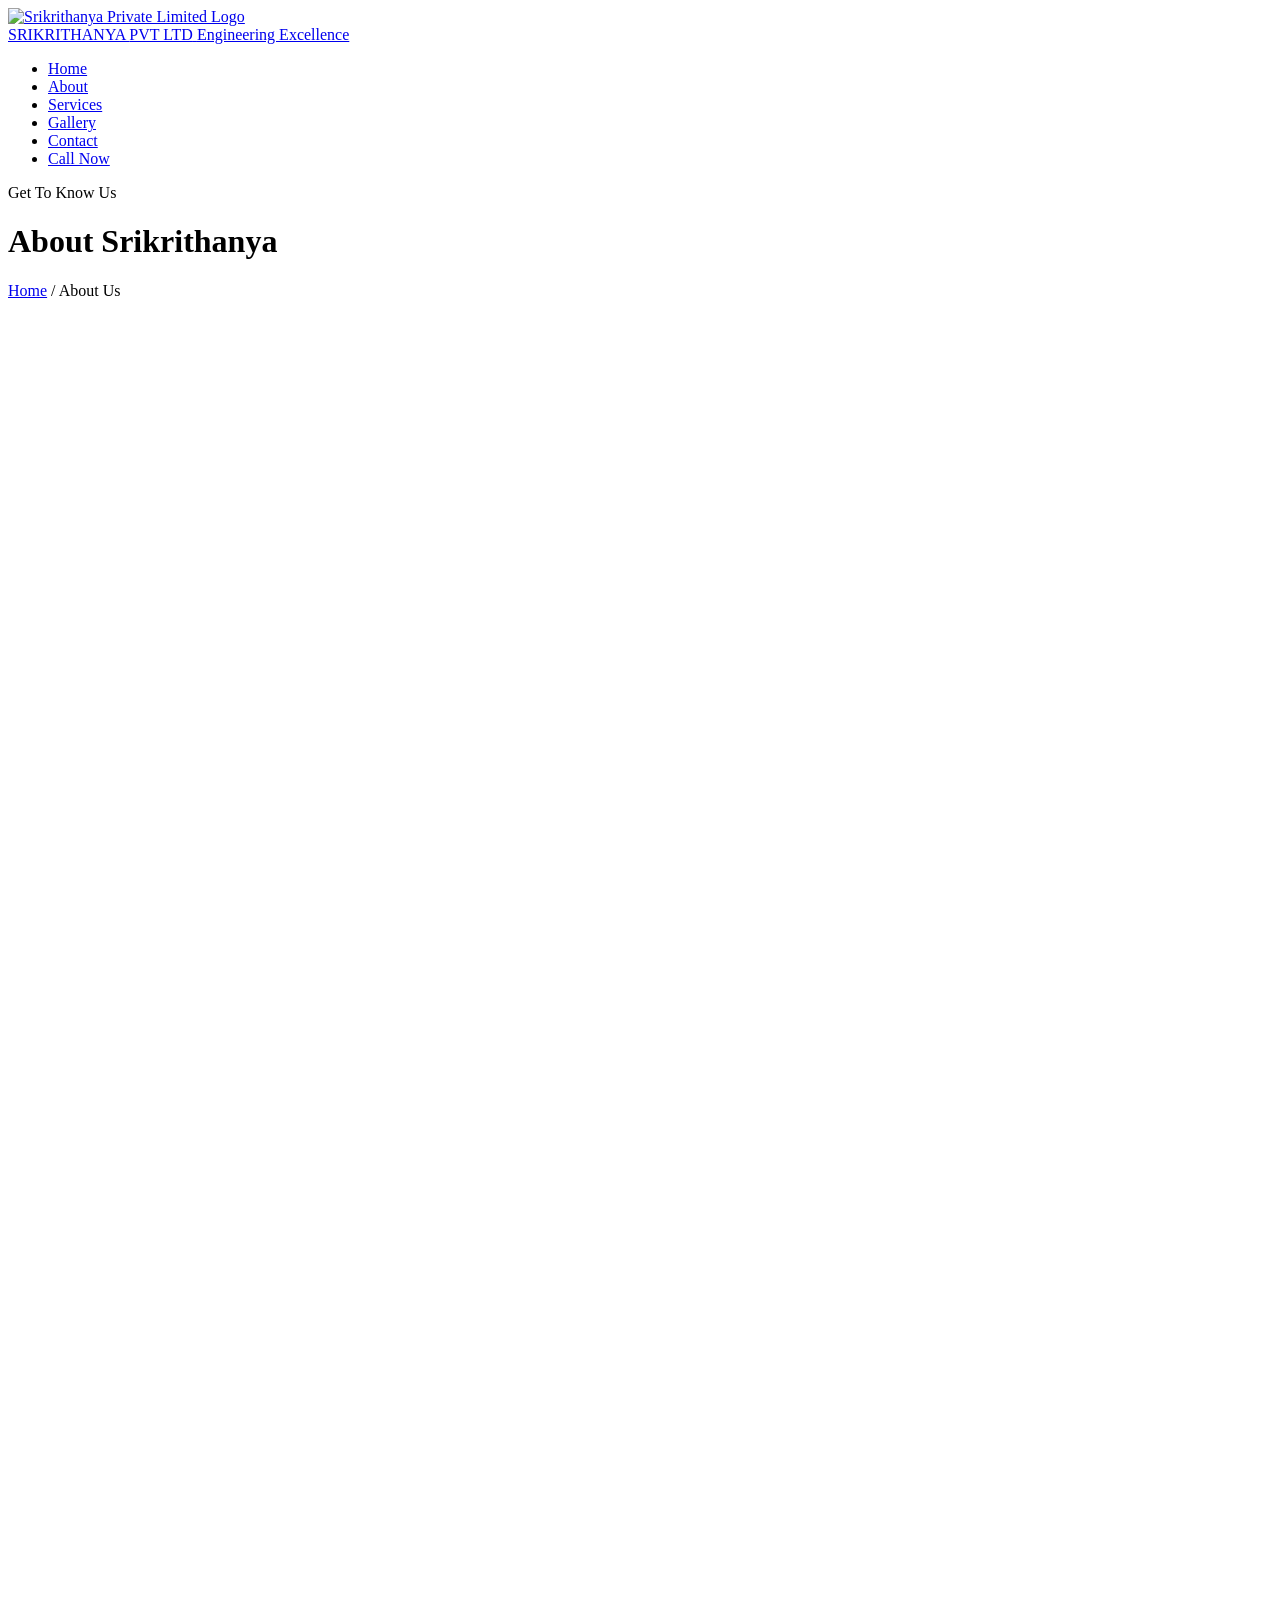
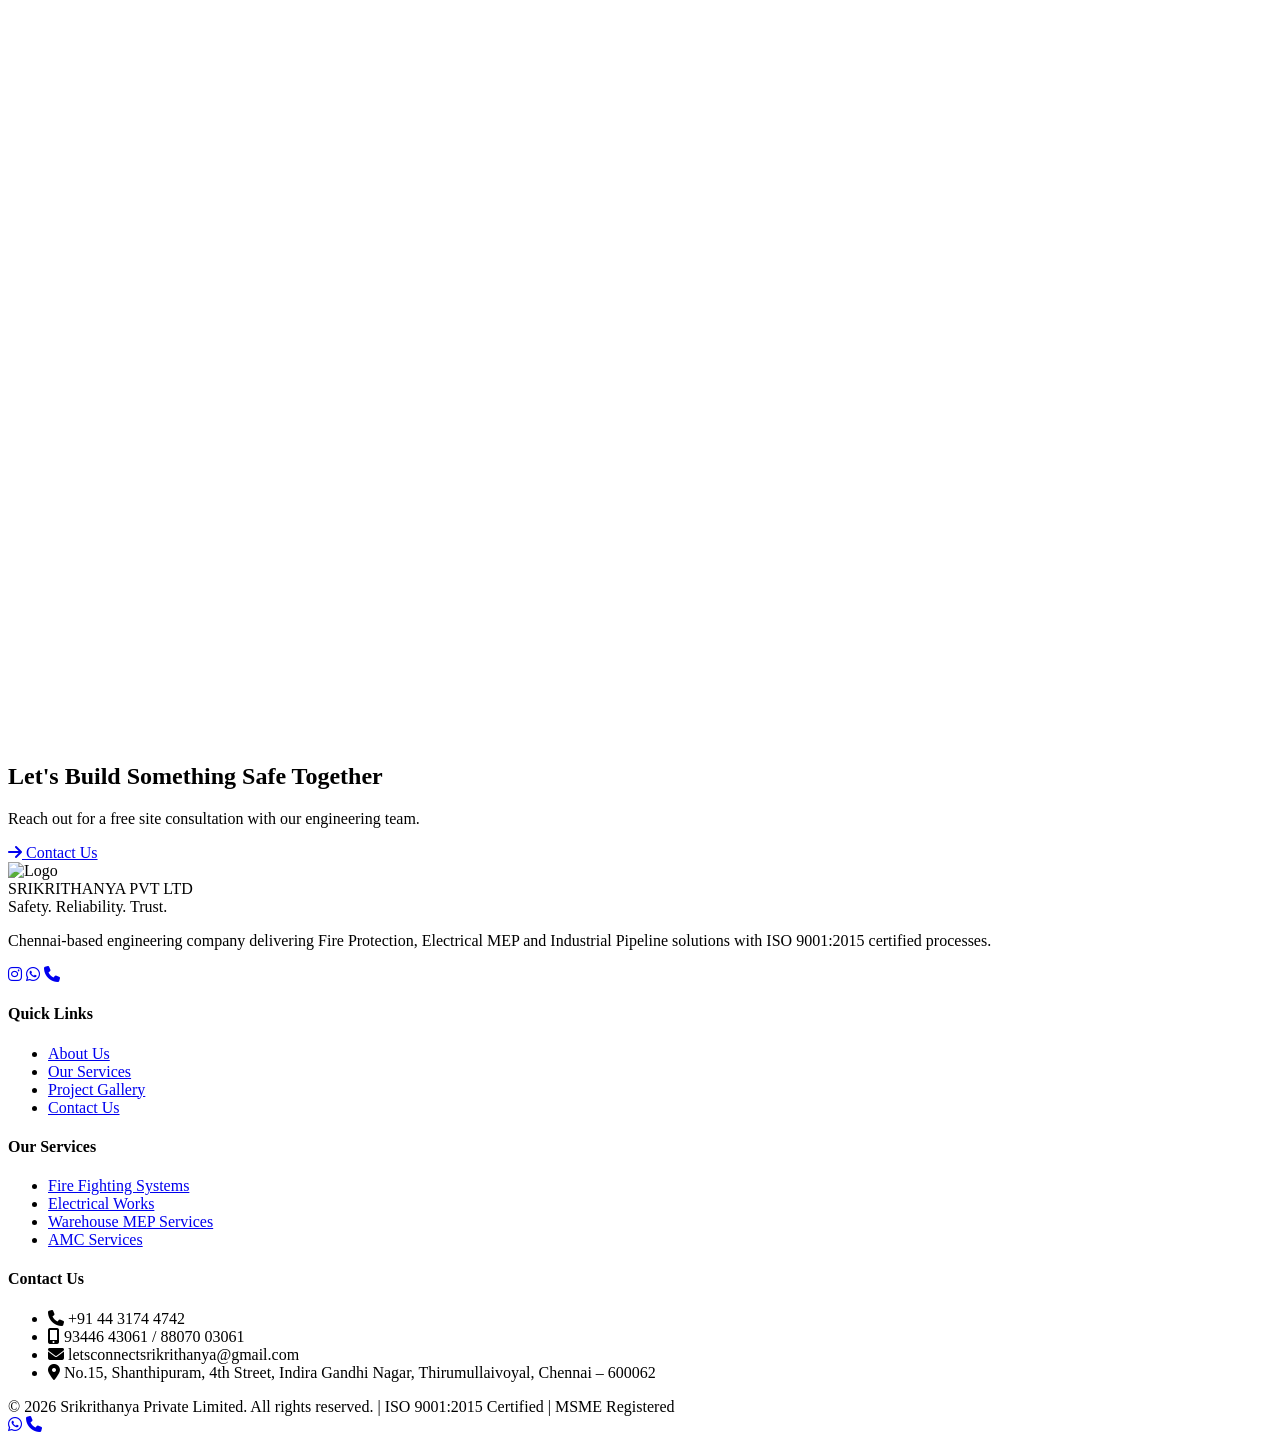
==== about.html @ fe231bef "Add files via upload" ====
<!DOCTYPE html>
<html lang="en">
<head>
<meta charset="UTF-8">
<meta name="viewport" content="width=device-width, initial-scale=1.0">
<meta name="description" content="About Srikrithanya Private Limited — mission, vision, values and the team behind Chennai's trusted fire protection, electrical MEP and industrial engineering company.">
<title>About Us | Srikrithanya Private Limited</title>
<link rel="icon" href="assets/img/logo.png">
<link rel="stylesheet" href="https://cdnjs.cloudflare.com/ajax/libs/font-awesome/6.5.0/css/all.min.css">
<link href="https://unpkg.com/aos@2.3.1/dist/aos.css" rel="stylesheet">
<link rel="stylesheet" href="assets/style.css">
</head>
<body>

<nav class="navbar">
  <div class="nav-container">
    <a href="index.html" class="logo-block">
      <div class="logo-chip"><img src="assets/img/logo.png" alt="Srikrithanya Private Limited Logo"></div>
      <div class="logo-text-wrap">
        <span class="logo-text">SRIKRITHANYA <span>PVT LTD</span></span>
        <span class="logo-tag">Engineering Excellence</span>
      </div>
    </a>
    <ul class="nav-links" id="navLinks">
      <li><a href="index.html" data-page="index.html">Home</a></li>
      <li><a href="about.html" data-page="about.html" class="active">About</a></li>
      <li><a href="services.html" data-page="services.html">Services</a></li>
      <li><a href="gallery.html" data-page="gallery.html">Gallery</a></li>
      <li><a href="contact.html" data-page="contact.html">Contact</a></li>
      <li><a href="tel:+919344643061" class="nav-cta">Call Now</a></li>
    </ul>
    <div class="hamburger" id="hamburger"><span></span><span></span><span></span></div>
  </div>
</nav>

<header class="page-header">
  <div class="page-header-bg" style="background-image:url('assets/img/pump-room-wide.jpg');"></div>
  <div class="container">
    <div class="eyebrow">Get To Know Us</div>
    <h1>About Srikrithanya</h1>
    <div class="breadcrumb"><a href="index.html">Home</a> / About Us</div>
  </div>
</header>

<!-- ABOUT INTRO -->
<section class="section">
  <div class="container">
    <div class="grid-2" style="align-items:center; gap:60px;">
      <div data-aos="fade-right">
        <div class="eyebrow">About Us</div>
        <h2 class="section-title">Engineering Trust <span>Since Day One</span></h2>
        <p style="color:#6b5c56; margin-bottom:18px;">Srikrithanya Private Limited is a Chennai based engineering company providing comprehensive solutions in Fire Fighting Systems, Electrical Works, Warehouse MEP Services and Industrial Pipeline Works.</p>
        <p style="color:#6b5c56;">We are committed to delivering safe, reliable, efficient and cost-effective engineering solutions with the highest standards of quality and professionalism — for industrial, commercial and warehouse projects across Tamil Nadu.</p>
      </div>
      <div data-aos="fade-left">
        <img src="assets/img/hero-pump-room.jpg" alt="Fire pump room installation" style="border-radius:10px; box-shadow:var(--shadow); height:440px; width:100%; object-fit:cover;">
      </div>
    </div>
  </div>
</section>

<!-- DIRECTORS -->
<section class="section on-cream-deep" id="directors">
  <div class="container">
    <div class="eyebrow" data-aos="fade-up">Leadership</div>
    <h2 class="section-title" data-aos="fade-up">Meet Our <span>Directors</span></h2>
    <p class="section-sub" data-aos="fade-up">The people behind Srikrithanya's engineering excellence.</p>
    <div class="grid-2" style="max-width:640px;">
      <div class="team-card" data-aos="fade-up">
        <div class="team-photo">
          <img src="assets/img/director-sethurajan-mahendran-sq.jpg" alt="Sethurajan Mahendran, Director">
        </div>
        <div class="team-info">
          <h3>Sethurajan Mahendran</h3>
          <div class="team-role">Director</div>
        </div>
      </div>
      <div class="team-card" data-aos="fade-up" data-aos-delay="120">
        <div class="team-photo">
          <img src="assets/img/director-jaya-mahendiran-sq.jpg" alt="Jaya Mahendiran, Director">
        </div>
        <div class="team-info">
          <h3>Jaya Mahendiran</h3>
          <div class="team-role">Director</div>
        </div>
      </div>
    </div>
  </div>
</section>

<!-- MISSION / VISION -->
<section class="section">
  <div class="container">
    <div class="grid-2">
      <div class="svc-card" data-aos="fade-up">
        <div class="svc-icon"><i class="fas fa-bullseye"></i></div>
        <h3>Our Mission</h3>
        <p>Deliver innovative engineering solutions that ensure safety, efficiency and long term value for every client we serve.</p>
      </div>
      <div class="svc-card" data-aos="fade-up" data-aos-delay="120">
        <div class="svc-icon"><i class="fas fa-eye"></i></div>
        <h3>Our Vision</h3>
        <p>To be a trusted and preferred engineering solution provider recognized for quality, safety and excellence.</p>
      </div>
    </div>
  </div>
</section>

<!-- VALUES -->
<section class="section on-cream-deep">
  <div class="container">
    <div class="eyebrow" data-aos="fade-up">What Drives Us</div>
    <h2 class="section-title" data-aos="fade-up">Our Core <span>Values</span></h2>
    <p class="section-sub" data-aos="fade-up">The principles behind every project we deliver.</p>
    <div class="grid-4">
      <div class="value-pill" data-aos="zoom-in" data-aos-delay="0"><div class="vi"><i class="fas fa-shield-alt"></i></div><span>Safety</span></div>
      <div class="value-pill" data-aos="zoom-in" data-aos-delay="80"><div class="vi"><i class="fas fa-handshake"></i></div><span>Integrity</span></div>
      <div class="value-pill" data-aos="zoom-in" data-aos-delay="160"><div class="vi"><i class="fas fa-medal"></i></div><span>Quality</span></div>
      <div class="value-pill" data-aos="zoom-in" data-aos-delay="240"><div class="vi"><i class="fas fa-lightbulb"></i></div><span>Innovation</span></div>
    </div>
    <div style="max-width:280px; margin:24px auto 0;">
      <div class="value-pill" data-aos="zoom-in" data-aos-delay="320"><div class="vi"><i class="fas fa-users"></i></div><span>Customer Focus</span></div>
    </div>
  </div>
</section>

<!-- WHY CHOOSE US FULL LIST -->
<section class="section on-dark">
  <div class="container">
    <div class="eyebrow" style="color:var(--gold);" data-aos="fade-up">Why Choose Srikrithanya</div>
    <h2 class="section-title" style="color:#fff;" data-aos="fade-up">Eight Reasons Clients <span style="color:var(--gold);">Trust Us</span></h2>
    <div class="grid-2" style="margin-top:30px;">
      <div>
        <div class="feat-row" data-aos="fade-up"><div class="feat-icon"><i class="fas fa-user-cog"></i></div><div><h4 style="color:#fff;">Experienced &amp; Skilled Engineering Team</h4><p style="color:rgba(255,255,255,0.55);">Field-tested engineers across fire, electrical &amp; MEP disciplines.</p></div></div>
        <div class="feat-row" data-aos="fade-up" data-aos-delay="60"><div class="feat-icon"><i class="fas fa-certificate"></i></div><div><h4 style="color:#fff;">ISO 9001:2015 Certified Processes</h4><p style="color:rgba(255,255,255,0.55);">Documented, repeatable quality management.</p></div></div>
        <div class="feat-row" data-aos="fade-up" data-aos-delay="120"><div class="feat-icon"><i class="fas fa-clipboard-check"></i></div><div><h4 style="color:#fff;">Turnkey Project Execution</h4><p style="color:rgba(255,255,255,0.55);">Design, supply, installation &amp; commissioning under one roof.</p></div></div>
        <div class="feat-row" data-aos="fade-up" data-aos-delay="180"><div class="feat-icon"><i class="fas fa-box-open"></i></div><div><h4 style="color:#fff;">High Quality Materials &amp; Latest Technology</h4><p style="color:rgba(255,255,255,0.55);">Only trusted brands and current-standard equipment.</p></div></div>
      </div>
      <div>
        <div class="feat-row" data-aos="fade-up"><div class="feat-icon"><i class="fas fa-stopwatch"></i></div><div><h4 style="color:#fff;">Timely Delivery &amp; On-Time Completion</h4><p style="color:rgba(255,255,255,0.55);">Projects planned and tracked to committed timelines.</p></div></div>
        <div class="feat-row" data-aos="fade-up" data-aos-delay="60"><div class="feat-icon"><i class="fas fa-shield-alt"></i></div><div><h4 style="color:#fff;">Safety First, Always</h4><p style="color:rgba(255,255,255,0.55);">Every site operation follows strict safety protocol.</p></div></div>
        <div class="feat-row" data-aos="fade-up" data-aos-delay="120"><div class="feat-icon"><i class="fas fa-hand-holding-usd"></i></div><div><h4 style="color:#fff;">Competitive Pricing</h4><p style="color:rgba(255,255,255,0.55);">Transparent quotes with genuine long-term value.</p></div></div>
        <div class="feat-row" data-aos="fade-up" data-aos-delay="180"><div class="feat-icon"><i class="fas fa-headset"></i></div><div><h4 style="color:#fff;">24/7 Technical Support</h4><p style="color:rgba(255,255,255,0.55);">On call whenever your site needs us.</p></div></div>
      </div>
    </div>
  </div>
</section>

<!-- CTA -->
<section class="cta-band">
  <div class="container">
    <div class="cta-flex">
      <div>
        <h2>Let's Build Something Safe Together</h2>
        <p>Reach out for a free site consultation with our engineering team.</p>
      </div>
      <div class="cta-actions">
        <a href="contact.html" class="btn btn-gold"><i class="fas fa-arrow-right"></i> Contact Us</a>
      </div>
    </div>
  </div>
</section>

<footer class="footer">
  <div class="container">
    <div class="footer-grid">
      <div>
        <div class="footer-brand">
          <div class="logo-chip"><img src="assets/img/logo.png" alt="Logo"></div>
          <div>
            <div class="footer-brand-name">SRIKRITHANYA <span style="color:var(--gold)">PVT LTD</span></div>
            <div class="footer-brand-tag">Safety. Reliability. Trust.</div>
          </div>
        </div>
        <p>Chennai-based engineering company delivering Fire Protection, Electrical MEP and Industrial Pipeline solutions with ISO 9001:2015 certified processes.</p>
        <div class="social-links">
          <a href="https://instagram.com/srikrithanya_pvt_ltd_09" target="_blank" rel="noopener" title="Instagram"><i class="fab fa-instagram"></i></a>
          <a href="https://wa.me/919344643061" target="_blank" rel="noopener" title="WhatsApp"><i class="fab fa-whatsapp"></i></a>
          <a href="tel:+914431744742" title="Call"><i class="fas fa-phone"></i></a>
        </div>
      </div>
      <div>
        <h4>Quick Links</h4>
        <ul class="footer-links">
          <li><a href="about.html">About Us</a></li>
          <li><a href="services.html">Our Services</a></li>
          <li><a href="gallery.html">Project Gallery</a></li>
          <li><a href="contact.html">Contact Us</a></li>
        </ul>
      </div>
      <div>
        <h4>Our Services</h4>
        <ul class="footer-links">
          <li><a href="services.html#fire-fighting">Fire Fighting Systems</a></li>
          <li><a href="services.html#electrical">Electrical Works</a></li>
          <li><a href="services.html#mep">Warehouse MEP Services</a></li>
          <li><a href="services.html#amc">AMC Services</a></li>
        </ul>
      </div>
      <div>
        <h4>Contact Us</h4>
        <ul class="footer-contact">
          <li><i class="fas fa-phone"></i> +91 44 3174 4742</li>
          <li><i class="fas fa-mobile-alt"></i> 93446 43061 / 88070 03061</li>
          <li><i class="fas fa-envelope"></i> letsconnectsrikrithanya@gmail.com</li>
          <li><i class="fas fa-map-marker-alt"></i> No.15, Shanthipuram, 4th Street, Indira Gandhi Nagar, Thirumullaivoyal, Chennai – 600062</li>
        </ul>
      </div>
    </div>
    <div class="footer-bottom">
      &copy; 2026 <span>Srikrithanya Private Limited</span>. All rights reserved. | ISO 9001:2015 Certified | MSME Registered
    </div>
  </div>
</footer>

<div class="floating-buttons">
  <a href="https://wa.me/919344643061?text=Hello%20Srikrithanya%2C%20I%27d%20like%20to%20enquire%20about%20your%20services" class="float-btn whatsapp-btn" target="_blank" title="WhatsApp"><i class="fab fa-whatsapp"></i></a>
  <a href="tel:+919344643061" class="float-btn call-btn" title="Call Now"><i class="fas fa-phone"></i></a>
</div>

<script src="https://unpkg.com/aos@2.3.1/dist/aos.js"></script>
<script src="assets/script.js"></script>
</body>
</html>
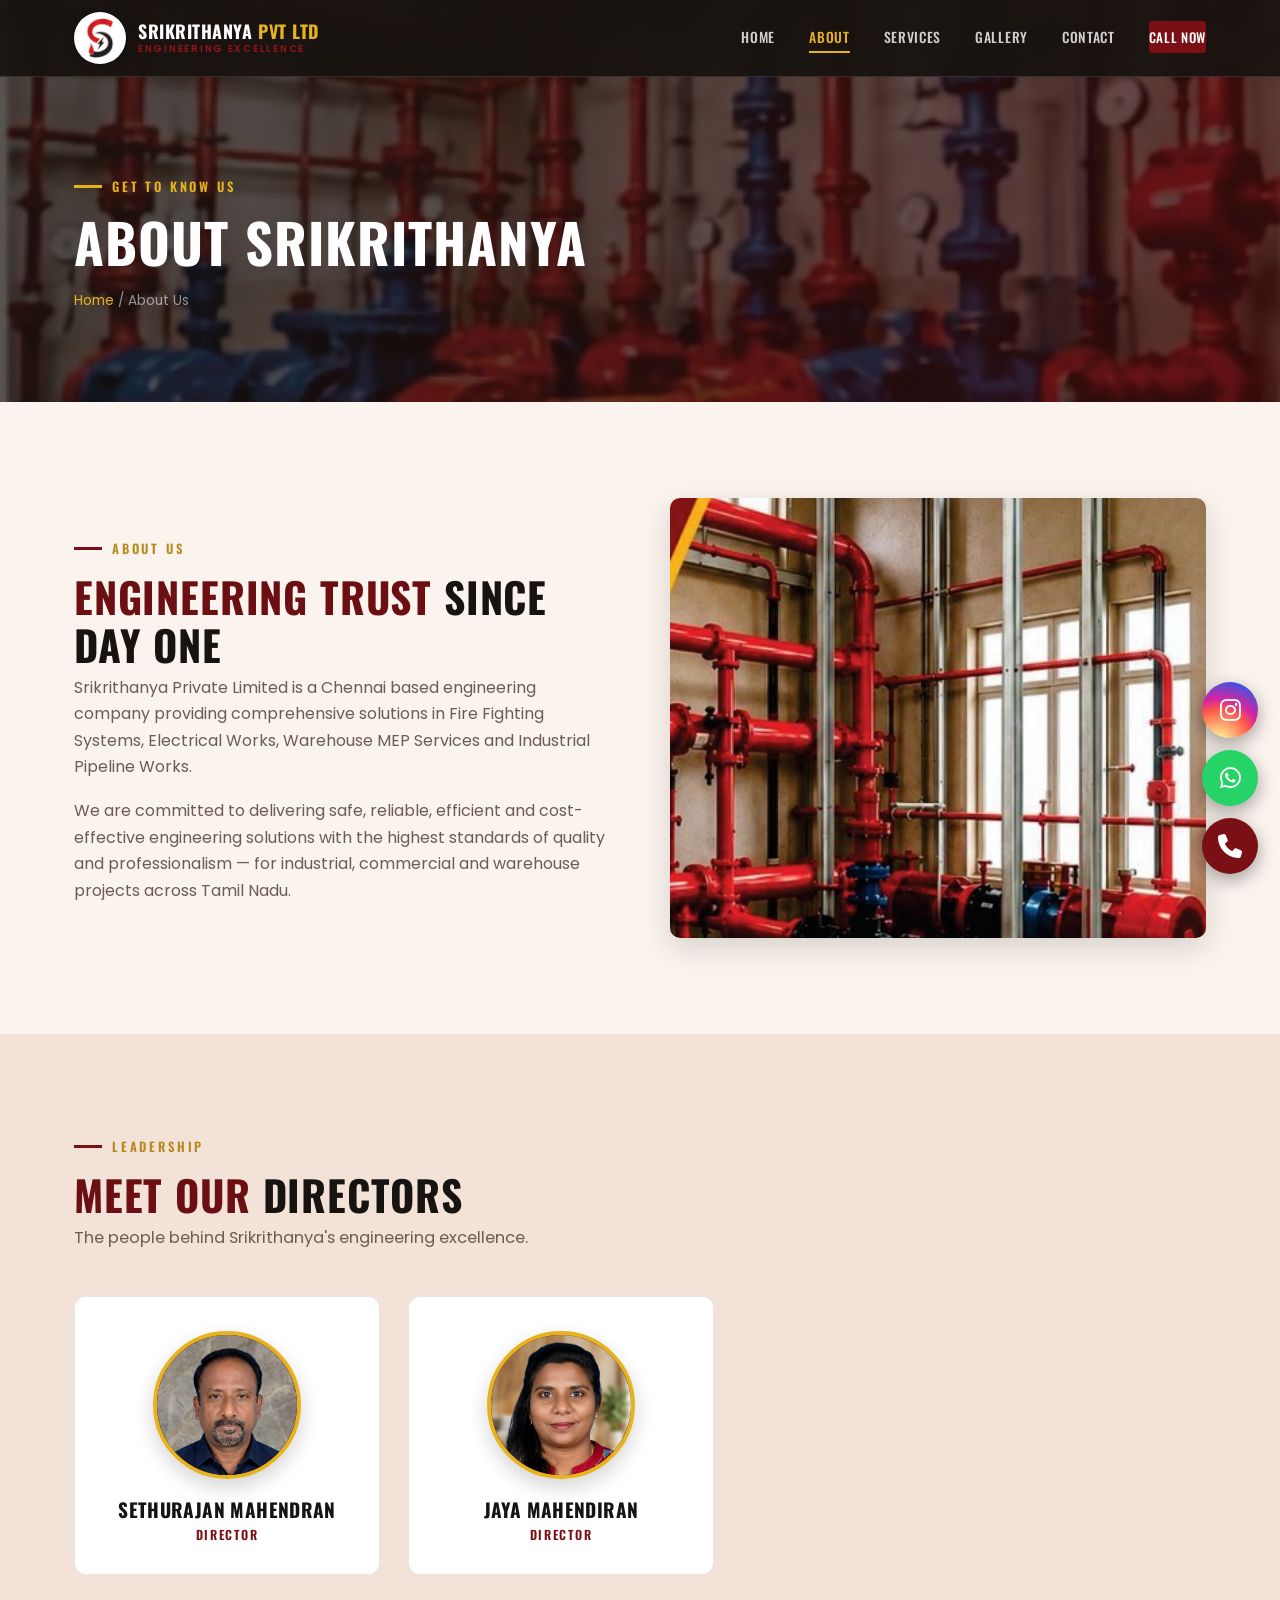
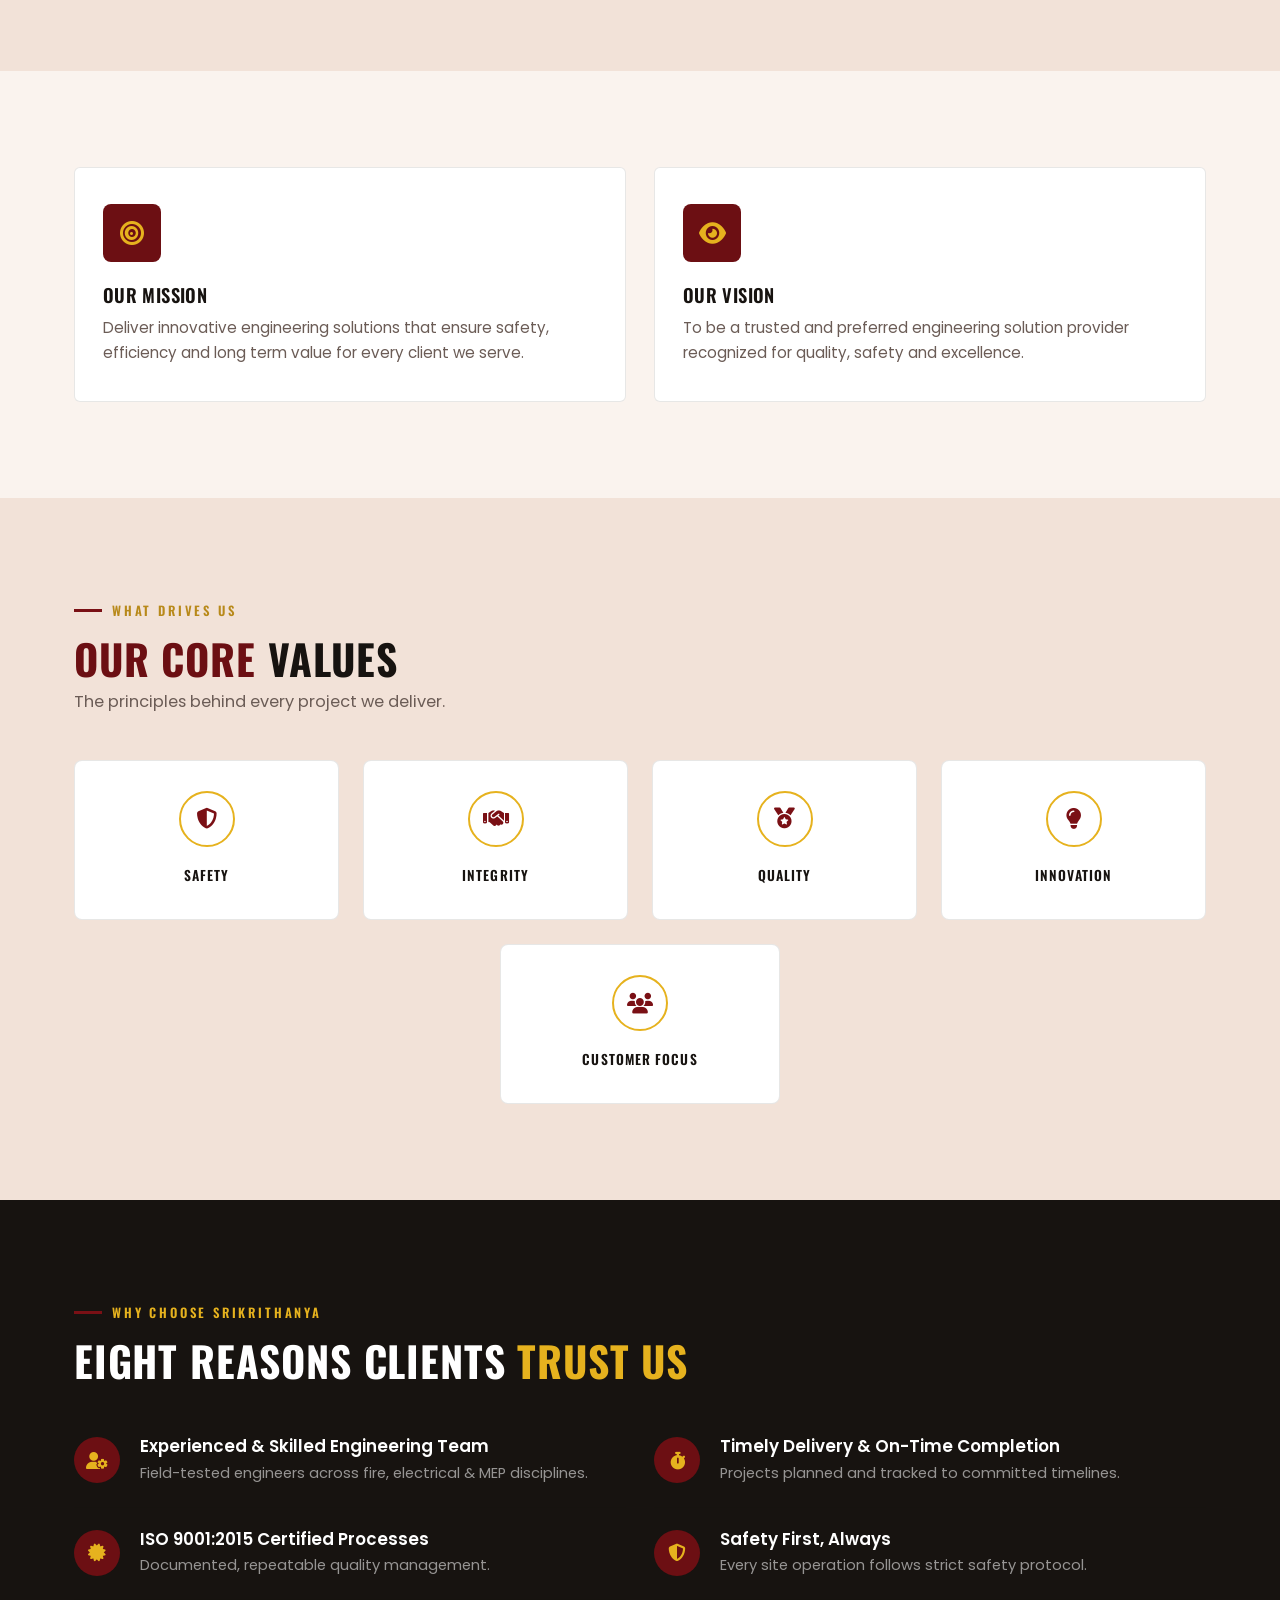
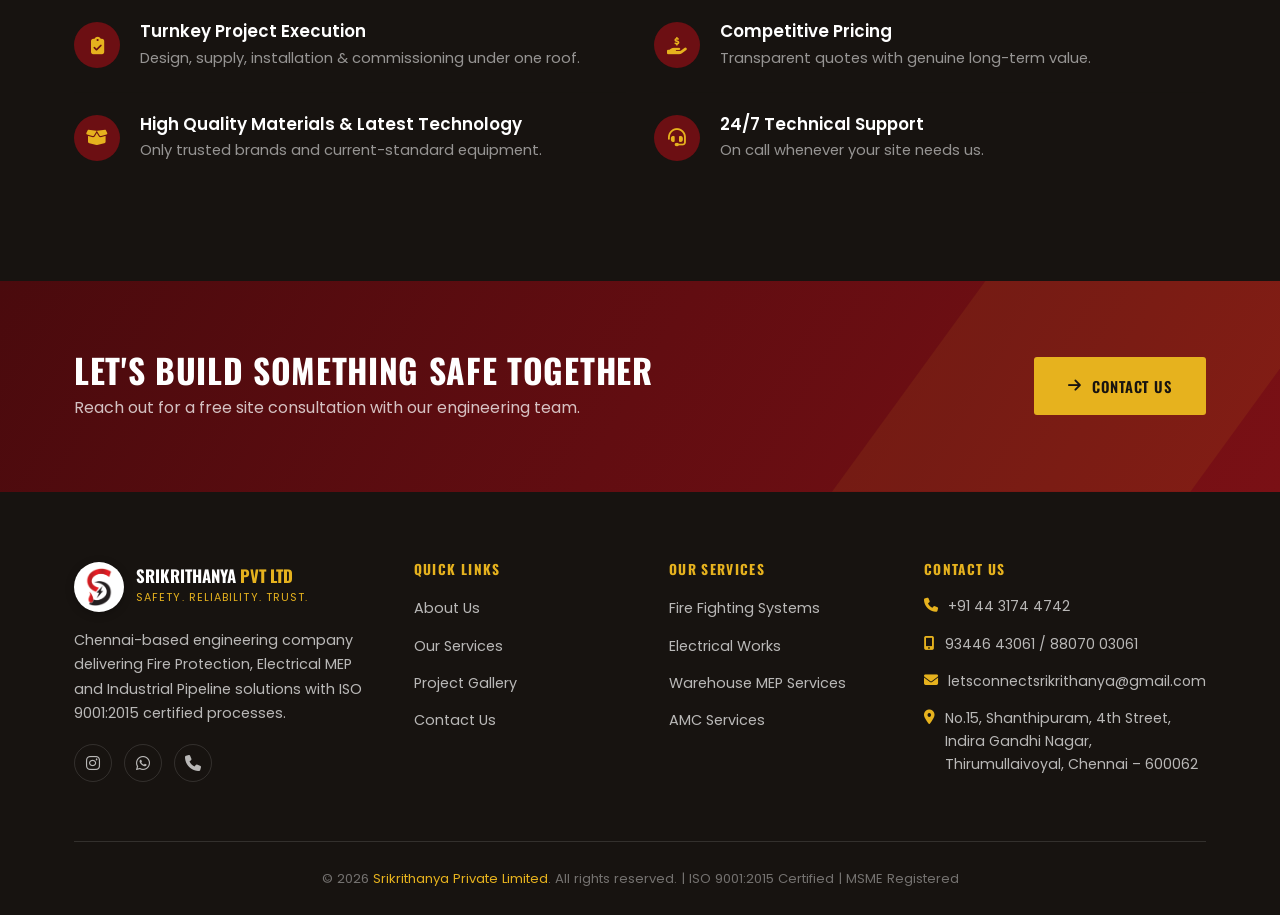
==== commit 5aa79186: "Add files via upload" ====
--- a/about.html
+++ b/about.html
@@ -5,7 +5,13 @@
 <meta name="viewport" content="width=device-width, initial-scale=1.0">
 <meta name="description" content="About Srikrithanya Private Limited — mission, vision, values and the team behind Chennai's trusted fire protection, electrical MEP and industrial engineering company.">
 <title>About Us | Srikrithanya Private Limited</title>
-<link rel="icon" href="assets/img/logo.png">
+<meta name="keywords" content="fire fighting company Chennai, ISO 9001 engineering company Tamil Nadu, MEP contractor Chennai, ISO certified electrical fire company, Srikrithanya directors">
+<link rel="icon" href="favicon.ico" sizes="any">
+<link rel="icon" href="favicon-16x16.png" type="image/png" sizes="16x16">
+<link rel="icon" href="favicon-32x32.png" type="image/png" sizes="32x32">
+<link rel="apple-touch-icon" href="apple-touch-icon.png">
+<link rel="manifest" href="site.webmanifest">
+<meta name="theme-color" content="#4a0a0d">
 <link rel="stylesheet" href="https://cdnjs.cloudflare.com/ajax/libs/font-awesome/6.5.0/css/all.min.css">
 <link href="https://unpkg.com/aos@2.3.1/dist/aos.css" rel="stylesheet">
 <link rel="stylesheet" href="assets/style.css">
@@ -214,6 +220,7 @@
 </footer>
 
 <div class="floating-buttons">
+  <a href="https://instagram.com/srikrithanya_pvt_ltd_09" class="float-btn instagram-btn" target="_blank" rel="noopener" title="Instagram"><i class="fab fa-instagram"></i></a>
   <a href="https://wa.me/919344643061?text=Hello%20Srikrithanya%2C%20I%27d%20like%20to%20enquire%20about%20your%20services" class="float-btn whatsapp-btn" target="_blank" title="WhatsApp"><i class="fab fa-whatsapp"></i></a>
   <a href="tel:+919344643061" class="float-btn call-btn" title="Call Now"><i class="fas fa-phone"></i></a>
 </div>
--- a/assets/style.css
+++ b/assets/style.css
@@ -0,0 +1,900 @@
+/* ============================================================
+   SRIKRITHANYA PRIVATE LIMITED — Shared Stylesheet
+   Palette pulled directly from company brochure:
+   maroon #7a1015 / deep maroon #4a0a0d / gold #e6b21e / black #17130f
+   ============================================================ */
+
+@import url('https://fonts.googleapis.com/css2?family=Oswald:wght@400;500;600;700&family=Poppins:wght@300;400;500;600;700&display=swap');
+
+* { margin: 0; padding: 0; box-sizing: border-box; }
+
+:root {
+  --maroon-900: #3d0709;
+  --maroon-800: #4a0a0d;
+  --maroon-700: #6c0f13;
+  --maroon-600: #7a1015;
+  --maroon-500: #921419;
+  --gold: #e6b21e;
+  --gold-light: #f4cf5c;
+  --gold-dim: #b8891a;
+  --black: #171310;
+  --ink: #241a1a;
+  --cream: #faf3ee;
+  --cream-deep: #f2e2d8;
+  --white: #ffffff;
+  --line: rgba(255,255,255,0.12);
+  --line-dark: rgba(23,19,16,0.1);
+  --shadow: 0 10px 30px rgba(23,19,16,0.15);
+}
+
+html { scroll-behavior: smooth; }
+
+body {
+  font-family: 'Poppins', sans-serif;
+  color: var(--ink);
+  background: var(--cream);
+  overflow-x: hidden;
+  line-height: 1.65;
+}
+
+h1, h2, h3, h4, .display {
+  font-family: 'Oswald', sans-serif;
+  text-transform: uppercase;
+  letter-spacing: 0.02em;
+  line-height: 1.15;
+}
+
+a { text-decoration: none; color: inherit; }
+ul { list-style: none; }
+img { max-width: 100%; display: block; }
+
+.container {
+  max-width: 1180px;
+  margin: 0 auto;
+  padding: 0 24px;
+}
+
+.eyebrow {
+  display: inline-flex;
+  align-items: center;
+  gap: 10px;
+  font-family: 'Oswald', sans-serif;
+  font-size: 0.8rem;
+  font-weight: 600;
+  letter-spacing: 0.22em;
+  text-transform: uppercase;
+  color: var(--gold-dim);
+  margin-bottom: 14px;
+}
+.eyebrow::before {
+  content: '';
+  width: 28px;
+  height: 3px;
+  background: var(--maroon-600);
+  display: inline-block;
+}
+
+.section-title {
+  font-size: clamp(1.8rem, 3.6vw, 2.6rem);
+  font-weight: 700;
+  color: var(--maroon-700);
+  margin-bottom: 6px;
+}
+.section-title span { color: var(--black); }
+.section-sub {
+  font-family: 'Poppins', sans-serif;
+  text-transform: none;
+  letter-spacing: 0;
+  color: #6b5c56;
+  max-width: 600px;
+  margin-bottom: 44px;
+  font-size: 1.02rem;
+}
+
+.section { padding: 96px 0; }
+.section.tight { padding: 64px 0; }
+.section.on-dark { background: var(--black); color: rgba(255,255,255,0.88); }
+.section.on-maroon {
+  background: linear-gradient(135deg, var(--maroon-800) 0%, var(--maroon-600) 60%, var(--maroon-700) 100%);
+  color: #fff;
+}
+.section.on-cream-deep { background: var(--cream-deep); }
+
+/* ---------- Buttons ---------- */
+.btn {
+  display: inline-flex;
+  align-items: center;
+  gap: 10px;
+  font-family: 'Oswald', sans-serif;
+  font-weight: 600;
+  letter-spacing: 0.06em;
+  text-transform: uppercase;
+  font-size: 0.92rem;
+  padding: 15px 32px;
+  border-radius: 3px;
+  border: 2px solid transparent;
+  cursor: pointer;
+  transition: transform 0.25s ease, box-shadow 0.25s ease, background 0.25s ease, color 0.25s ease;
+}
+.btn-gold {
+  background: var(--gold);
+  color: var(--black);
+}
+.btn-gold:hover { background: var(--gold-light); transform: translateY(-3px); box-shadow: 0 12px 24px rgba(230,178,30,0.35); }
+.btn-outline {
+  background: transparent;
+  border-color: rgba(255,255,255,0.5);
+  color: #fff;
+}
+.btn-outline:hover { border-color: var(--gold); color: var(--gold); transform: translateY(-3px); }
+.btn-maroon {
+  background: var(--maroon-600);
+  color: #fff;
+}
+.btn-maroon:hover { background: var(--maroon-500); transform: translateY(-3px); box-shadow: 0 12px 24px rgba(122,16,21,0.35); }
+
+/* ---------- Navbar ---------- */
+.navbar {
+  position: fixed;
+  top: 0; left: 0; right: 0;
+  z-index: 1000;
+  background: rgba(23,19,16,0.92);
+  backdrop-filter: blur(10px);
+  border-bottom: 1px solid var(--line);
+  transition: background 0.3s ease;
+}
+.nav-container {
+  max-width: 1180px;
+  margin: 0 auto;
+  padding: 12px 24px;
+  display: flex;
+  align-items: center;
+  justify-content: space-between;
+}
+.logo-block { display: flex; align-items: center; gap: 12px; }
+.logo-chip {
+  background: #fff;
+  border-radius: 50%;
+  width: 52px;
+  height: 52px;
+  display: flex;
+  align-items: center;
+  justify-content: center;
+  padding: 6px;
+  box-shadow: 0 2px 8px rgba(0,0,0,0.25);
+  flex-shrink: 0;
+}
+.logo-block img { height: 40px; width: auto; }
+.logo-text-wrap { display: flex; flex-direction: column; line-height: 1.1; }
+.logo-text {
+  font-family: 'Oswald', sans-serif;
+  font-weight: 700;
+  font-size: 1.12rem;
+  letter-spacing: 0.03em;
+  color: #fff;
+}
+.logo-text span { color: var(--gold); }
+.logo-tag {
+  font-size: 0.6rem;
+  letter-spacing: 0.18em;
+  color: var(--maroon-500);
+  font-weight: 600;
+  text-transform: uppercase;
+  margin-top: 2px;
+}
+.nav-links {
+  display: flex;
+  align-items: center;
+  gap: 34px;
+}
+.nav-links a {
+  font-family: 'Oswald', sans-serif;
+  font-size: 0.86rem;
+  font-weight: 500;
+  letter-spacing: 0.05em;
+  text-transform: uppercase;
+  color: rgba(255,255,255,0.8);
+  position: relative;
+  padding: 6px 0;
+  transition: color 0.25s ease;
+}
+.nav-links a::after {
+  content: '';
+  position: absolute;
+  left: 0; bottom: 0;
+  width: 0; height: 2px;
+  background: var(--gold);
+  transition: width 0.25s ease;
+}
+.nav-links a:hover, .nav-links a.active { color: var(--gold); }
+.nav-links a:hover::after, .nav-links a.active::after { width: 100%; }
+.nav-cta {
+  background: var(--maroon-600);
+  color: #fff !important;
+  padding: 10px 22px;
+  border-radius: 3px;
+  font-size: 0.82rem !important;
+}
+.nav-cta::after { display: none; }
+.nav-cta:hover { background: var(--gold); color: var(--black) !important; }
+
+.hamburger {
+  display: none;
+  flex-direction: column;
+  gap: 5px;
+  cursor: pointer;
+  z-index: 1100;
+}
+.hamburger span {
+  width: 26px; height: 2px;
+  background: #fff;
+  transition: 0.3s;
+}
+.hamburger.active span:nth-child(1) { transform: translateY(7px) rotate(45deg); }
+.hamburger.active span:nth-child(2) { opacity: 0; }
+.hamburger.active span:nth-child(3) { transform: translateY(-7px) rotate(-45deg); }
+
+@media (max-width: 900px) {
+  .hamburger { display: flex; }
+  .nav-links {
+    position: fixed;
+    top: 0; right: -100%;
+    width: min(320px, 80vw);
+    height: 100vh;
+    background: var(--black);
+    flex-direction: column;
+    justify-content: center;
+    gap: 28px;
+    transition: right 0.35s ease;
+    border-left: 1px solid var(--line);
+  }
+  .nav-links.active { right: 0; }
+}
+
+/* ---------- Hero (diagonal maroon cut, brochure motif) ---------- */
+.hero {
+  position: relative;
+  min-height: 92vh;
+  display: flex;
+  align-items: center;
+  background: var(--black);
+  overflow: hidden;
+  padding-top: 90px;
+}
+.hero-bg {
+  position: absolute; inset: 0;
+  background-size: cover;
+  background-position: center;
+  opacity: 0.5;
+}
+.hero-overlay {
+  position: absolute; inset: 0;
+  background: linear-gradient(100deg, var(--black) 0%, rgba(23,19,16,0.88) 38%, rgba(74,10,13,0.55) 62%, rgba(122,16,21,0.25) 100%);
+}
+.hero-diagonal {
+  position: absolute;
+  top: 0; right: -10%;
+  width: 55%; height: 100%;
+  background: linear-gradient(160deg, var(--maroon-600), var(--maroon-800));
+  clip-path: polygon(38% 0, 100% 0, 100% 100%, 8% 100%);
+  opacity: 0.9;
+}
+.hero-diagonal-edge {
+  position: absolute;
+  top: 0; right: -10%;
+  width: 55%; height: 100%;
+  clip-path: polygon(37% 0, 39% 0, 9% 100%, 7% 100%);
+  background: var(--gold);
+}
+.hero-inner {
+  position: relative;
+  z-index: 2;
+  display: flex;
+  align-items: center;
+  justify-content: space-between;
+  gap: 50px;
+  width: 100%;
+}
+.hero-content {
+  max-width: 560px;
+  flex-shrink: 0;
+}
+.hero-eyebrow {
+  display: inline-flex;
+  align-items: center;
+  gap: 10px;
+  color: var(--gold);
+  font-family: 'Oswald', sans-serif;
+  font-weight: 600;
+  font-size: 0.82rem;
+  letter-spacing: 0.24em;
+  text-transform: uppercase;
+  margin-bottom: 20px;
+}
+.hero-eyebrow::before { content: ''; width: 32px; height: 2px; background: var(--gold); }
+.hero h1 {
+  color: #fff;
+  font-size: clamp(2.6rem, 6vw, 4.4rem);
+  font-weight: 700;
+  margin-bottom: 18px;
+}
+.hero h1 em {
+  font-style: normal;
+  color: var(--gold);
+  display: block;
+}
+.hero p {
+  color: rgba(255,255,255,0.78);
+  font-size: 1.08rem;
+  max-width: 480px;
+  margin-bottom: 34px;
+}
+.hero-actions { display: flex; gap: 16px; flex-wrap: wrap; margin-bottom: 48px; }
+.hero-stats {
+  display: flex;
+  gap: 40px;
+  flex-wrap: wrap;
+}
+.hero-stat strong {
+  display: block;
+  font-family: 'Oswald', sans-serif;
+  font-size: 2rem;
+  color: var(--gold);
+  font-weight: 700;
+}
+.hero-stat span {
+  font-size: 0.78rem;
+  letter-spacing: 0.1em;
+  text-transform: uppercase;
+  color: rgba(255,255,255,0.6);
+}
+
+/* Hero Enquiry Form Card */
+.hero-form-card {
+  background: rgba(255,255,255,0.98);
+  border-radius: 14px;
+  padding: 34px 30px;
+  width: 380px;
+  flex-shrink: 0;
+  box-shadow: 0 24px 60px rgba(0,0,0,0.45);
+}
+.hero-form-card .eyebrow { margin-bottom: 8px; }
+.hero-form-card h3 {
+  font-family: 'Oswald', sans-serif;
+  font-size: 1.4rem;
+  color: var(--maroon-700);
+  font-weight: 700;
+  margin-bottom: 8px;
+}
+.hero-form-card > p {
+  font-family: 'Poppins', sans-serif;
+  text-transform: none;
+  letter-spacing: 0;
+  color: #6b5c56;
+  font-size: 0.88rem;
+  margin-bottom: 20px;
+}
+.hero-form-card .form-group { margin-bottom: 14px; }
+.hero-form-card .form-group label {
+  font-size: 0.76rem;
+  margin-bottom: 5px;
+}
+.hero-form-card .form-group input,
+.hero-form-card .form-group select {
+  padding: 11px 14px;
+  font-size: 0.9rem;
+}
+.hero-form-card .form-btn { margin-top: 4px; }
+
+@media (max-width: 992px) {
+  .hero { min-height: auto; padding-bottom: 70px; }
+  .hero-inner { flex-direction: column; align-items: stretch; }
+  .hero-form-card { width: 100%; }
+}
+
+/* ---------- Page header (for inner pages) ---------- */
+.page-header {
+  position: relative;
+  padding: 170px 0 90px;
+  background: var(--black);
+  overflow: hidden;
+}
+.page-header-bg {
+  position: absolute; inset: 0;
+  background-size: cover;
+  background-position: center;
+  opacity: 0.28;
+}
+.page-header::before {
+  content: '';
+  position: absolute; inset: 0;
+  background: linear-gradient(120deg, var(--black) 20%, rgba(74,10,13,0.75) 100%);
+}
+.page-header .container { position: relative; z-index: 2; }
+.page-header .eyebrow { color: var(--gold); }
+.page-header .eyebrow::before { background: var(--gold); }
+.page-header h1 {
+  color: #fff;
+  font-size: clamp(2.2rem, 5vw, 3.4rem);
+  font-weight: 700;
+}
+.breadcrumb {
+  margin-top: 16px;
+  font-size: 0.85rem;
+  color: rgba(255,255,255,0.55);
+  font-family: 'Poppins', sans-serif;
+}
+.breadcrumb a { color: var(--gold); }
+
+/* ---------- Cards ---------- */
+.grid-3 { display: grid; grid-template-columns: repeat(3, 1fr); gap: 28px; }
+.grid-2 { display: grid; grid-template-columns: repeat(2, 1fr); gap: 28px; }
+.grid-4 { display: grid; grid-template-columns: repeat(4, 1fr); gap: 24px; }
+@media (max-width: 980px) {
+  .grid-3, .grid-4 { grid-template-columns: repeat(2, 1fr); }
+}
+@media (max-width: 620px) {
+  .grid-3, .grid-2, .grid-4 { grid-template-columns: 1fr; }
+}
+
+.svc-card {
+  background: #fff;
+  border: 1px solid var(--line-dark);
+  border-radius: 6px;
+  padding: 36px 28px;
+  position: relative;
+  overflow: hidden;
+  transition: transform 0.3s ease, box-shadow 0.3s ease, border-color 0.3s ease;
+}
+.svc-card::before {
+  content: '';
+  position: absolute;
+  top: 0; left: 0;
+  width: 4px; height: 0;
+  background: var(--gold);
+  transition: height 0.3s ease;
+}
+.svc-card:hover { transform: translateY(-8px); box-shadow: var(--shadow); border-color: transparent; }
+.svc-card:hover::before { height: 100%; }
+.svc-icon {
+  width: 58px; height: 58px;
+  border-radius: 8px;
+  background: var(--maroon-700);
+  color: var(--gold);
+  display: flex; align-items: center; justify-content: center;
+  font-size: 1.5rem;
+  margin-bottom: 22px;
+}
+/* Colorful icon variants — relatable per-service color coding */
+.svc-icon.ic-fire { background: linear-gradient(135deg, #ff6b35, #d62828); color: #fff; }
+.svc-icon.ic-electric { background: linear-gradient(135deg, #ffb703, #fb8500); color: #1a1305; }
+.svc-icon.ic-mep { background: linear-gradient(135deg, #2a9d8f, #168076); color: #fff; }
+.svc-icon.ic-pipeline { background: linear-gradient(135deg, #219ebc, #023e8a); color: #fff; }
+.svc-icon.ic-infra { background: linear-gradient(135deg, #7b2cbf, #5a189a); color: #fff; }
+.svc-icon.ic-light { background: linear-gradient(135deg, #f4d35e, #ee9b00); color: #1a1305; }
+.svc-icon.ic-amc { background: linear-gradient(135deg, #52b788, #2d6a4f); color: #fff; }
+.svc-card h3 {
+  font-size: 1.15rem;
+  color: var(--black);
+  margin-bottom: 10px;
+  font-weight: 600;
+}
+.svc-card p { color: #6b5c56; font-size: 0.95rem; }
+.svc-card ul { margin-top: 14px; }
+.svc-card ul li {
+  font-size: 0.9rem;
+  color: #6b5c56;
+  padding-left: 18px;
+  position: relative;
+  margin-bottom: 7px;
+}
+.svc-card ul li::before {
+  content: '\f00c';
+  font-family: 'Font Awesome 6 Free';
+  font-weight: 900;
+  position: absolute;
+  left: 0;
+  color: var(--maroon-600);
+  font-size: 0.72rem;
+  top: 3px;
+}
+
+/* Why choose / feature row */
+.feat-row {
+  display: flex;
+  gap: 20px;
+  align-items: flex-start;
+  padding: 22px 0;
+  border-bottom: 1px solid var(--line-dark);
+}
+.feat-row:last-child { border-bottom: none; }
+.feat-icon {
+  flex-shrink: 0;
+  width: 46px; height: 46px;
+  border-radius: 50%;
+  background: var(--maroon-700);
+  color: var(--gold);
+  display: flex; align-items: center; justify-content: center;
+  font-size: 1.1rem;
+}
+.feat-row h4 { font-size: 1.05rem; color: var(--black); margin-bottom: 4px; font-weight: 600; text-transform: none; letter-spacing: 0; font-family:'Poppins',sans-serif; }
+.feat-row p { color: #6b5c56; font-size: 0.92rem; }
+
+/* Values */
+.value-pill {
+  text-align: center;
+  padding: 30px 18px;
+  background: #fff;
+  border: 1px solid var(--line-dark);
+  border-radius: 8px;
+  transition: transform 0.3s ease, border-color .3s;
+}
+.value-pill:hover { transform: translateY(-6px); border-color: var(--gold); }
+.value-pill .vi {
+  width: 56px; height: 56px;
+  margin: 0 auto 16px;
+  border-radius: 50%;
+  border: 2px solid var(--gold);
+  display: flex; align-items: center; justify-content: center;
+  color: var(--maroon-600);
+  font-size: 1.3rem;
+}
+.value-pill span {
+  font-family: 'Oswald', sans-serif;
+  font-weight: 600;
+  font-size: 0.85rem;
+  letter-spacing: 0.08em;
+  text-transform: uppercase;
+  color: var(--black);
+}
+
+/* Team cards — circular avatar style */
+.team-card {
+  background: #fff;
+  border-radius: 12px;
+  overflow: hidden;
+  border: 1px solid var(--line-dark);
+  text-align: center;
+  transition: transform 0.3s ease, box-shadow 0.3s ease;
+  padding: 34px 20px 28px;
+}
+.team-card:hover { transform: translateY(-8px); box-shadow: var(--shadow); }
+.team-photo {
+  width: 148px;
+  height: 148px;
+  border-radius: 50%;
+  background: linear-gradient(160deg, var(--maroon-700), var(--maroon-900));
+  display: flex; align-items: center; justify-content: center;
+  position: relative;
+  overflow: hidden;
+  margin: 0 auto 20px;
+  border: 4px solid var(--gold);
+  box-shadow: 0 8px 20px rgba(23,19,16,0.18);
+}
+.team-photo img { width: 100%; height: 100%; object-fit: cover; object-position: center top; }
+.team-photo .ph-icon {
+  font-size: 3rem;
+  color: rgba(230,178,30,0.55);
+}
+.team-photo .ph-label {
+  position: absolute;
+  bottom: 8px; left: 0; right: 0;
+  text-align: center;
+  font-family: 'Oswald', sans-serif;
+  font-size: 0.55rem;
+  letter-spacing: 0.1em;
+  text-transform: uppercase;
+  color: rgba(255,255,255,0.65);
+}
+.team-info { padding: 0; }
+.team-info h3 { font-size: 1.2rem; color: var(--black); margin-bottom: 4px; }
+.team-role {
+  font-family: 'Oswald', sans-serif;
+  font-size: 0.78rem;
+  letter-spacing: 0.14em;
+  text-transform: uppercase;
+  color: var(--maroon-600);
+  font-weight: 600;
+}
+
+/* Gallery cards — auto-loading image with placeholder fallback */
+.gallery-card {
+  position: relative;
+  aspect-ratio: 4/3;
+  border: 2px dashed var(--line-dark);
+  border-radius: 8px;
+  background: #fff;
+  overflow: hidden;
+  transition: border-color 0.3s ease;
+}
+.gallery-card:hover { border-color: var(--gold); }
+.gallery-card img {
+  position: absolute;
+  inset: 0;
+  width: 100%;
+  height: 100%;
+  object-fit: cover;
+}
+.gallery-placeholder {
+  position: absolute;
+  inset: 0;
+  display: none;
+  flex-direction: column;
+  align-items: center;
+  justify-content: center;
+  gap: 10px;
+  color: #b3a49c;
+  background: #fff;
+  transition: background 0.3s ease;
+}
+.gallery-card:hover .gallery-placeholder { background: #fffdf6; }
+.gallery-placeholder i { font-size: 1.8rem; color: var(--maroon-500); opacity: 0.55; }
+.gallery-placeholder span {
+  font-family: 'Oswald', sans-serif;
+  font-size: 0.75rem;
+  letter-spacing: 0.1em;
+  text-transform: uppercase;
+}
+
+/* Certification badges */
+.cert-row {
+  display: flex;
+  gap: 40px;
+  flex-wrap: wrap;
+  align-items: center;
+  justify-content: center;
+}
+.cert-badge {
+  display: flex; align-items: center; gap: 12px;
+  color: rgba(255,255,255,0.85);
+}
+.cert-badge i { font-size: 1.7rem; color: var(--gold); }
+.cert-badge strong { display: block; font-size: 0.95rem; }
+.cert-badge small { color: rgba(255,255,255,0.55); font-size: 0.78rem; }
+
+/* CTA band */
+.cta-band {
+  position: relative;
+  background: linear-gradient(120deg, var(--maroon-800), var(--maroon-600));
+  overflow: hidden;
+  padding: 70px 0;
+}
+.cta-band::before {
+  content: '';
+  position: absolute; top: 0; right: -5%; bottom: 0;
+  width: 40%;
+  background: var(--gold);
+  opacity: 0.08;
+  clip-path: polygon(30% 0, 100% 0, 70% 100%, 0 100%);
+}
+.cta-flex {
+  display: flex;
+  align-items: center;
+  justify-content: space-between;
+  gap: 30px;
+  flex-wrap: wrap;
+  position: relative; z-index: 2;
+}
+.cta-flex h2 { color: #fff; font-size: clamp(1.5rem, 3vw, 2.1rem); }
+.cta-flex p { color: rgba(255,255,255,0.75); margin-top: 6px; }
+.cta-actions { display: flex; gap: 14px; flex-wrap: wrap; }
+
+/* ---------- Contact page ---------- */
+.contact-wrap {
+  display: grid;
+  grid-template-columns: 1fr 1fr;
+  gap: 50px;
+  align-items: start;
+}
+@media (max-width: 900px) { .contact-wrap { grid-template-columns: 1fr; } }
+
+.contact-info-card {
+  background: var(--black);
+  color: #fff;
+  border-radius: 10px;
+  padding: 42px 34px;
+  position: relative;
+  overflow: hidden;
+}
+.contact-info-card::before {
+  content: '';
+  position: absolute;
+  bottom: -40%; right: -20%;
+  width: 60%; height: 80%;
+  background: var(--maroon-600);
+  opacity: 0.35;
+  border-radius: 50%;
+  filter: blur(50px);
+}
+.contact-row {
+  display: flex;
+  gap: 16px;
+  align-items: flex-start;
+  padding: 18px 0;
+  border-bottom: 1px solid rgba(255,255,255,0.12);
+  position: relative; z-index: 2;
+}
+.contact-row:first-of-type { padding-top: 0; }
+.contact-row .ci-icon {
+  width: 44px; height: 44px;
+  border-radius: 50%;
+  background: var(--maroon-600);
+  color: var(--gold);
+  display: flex; align-items: center; justify-content: center;
+  flex-shrink: 0;
+}
+.contact-row h4 { font-size: 0.78rem; letter-spacing: 0.1em; text-transform: uppercase; color: rgba(255,255,255,0.5); margin-bottom: 4px; font-family:'Oswald',sans-serif; }
+.contact-row a, .contact-row p { color: #fff; font-size: 0.98rem; overflow-wrap: anywhere; }
+.contact-wrap > div { min-width: 0; }
+.contact-row a:hover { color: var(--gold); }
+
+.contact-form-card {
+  background: #fff;
+  border: 1px solid var(--line-dark);
+  border-radius: 10px;
+  padding: 42px 34px;
+}
+.form-group { margin-bottom: 20px; }
+.form-group label {
+  display: block;
+  font-size: 0.82rem;
+  font-weight: 600;
+  color: var(--black);
+  margin-bottom: 7px;
+  letter-spacing: 0.02em;
+}
+.form-group input, .form-group select, .form-group textarea {
+  width: 100%;
+  padding: 13px 16px;
+  border: 1px solid #ddd0c8;
+  border-radius: 5px;
+  font-family: 'Poppins', sans-serif;
+  font-size: 0.95rem;
+  background: var(--cream);
+  transition: border-color 0.25s ease;
+}
+.form-group input:focus, .form-group select:focus, .form-group textarea:focus {
+  outline: none;
+  border-color: var(--maroon-600);
+}
+.form-btn { width: 100%; justify-content: center; }
+
+.map-frame {
+  border-radius: 10px;
+  overflow: hidden;
+  border: 1px solid var(--line-dark);
+  height: 320px;
+  margin-top: 40px;
+}
+.map-frame iframe { width: 100%; height: 100%; border: 0; }
+
+/* ---------- Footer ---------- */
+.footer {
+  background: var(--black);
+  color: rgba(255,255,255,0.7);
+  padding: 70px 0 0;
+}
+.footer-grid {
+  display: grid;
+  grid-template-columns: 1.4fr 1fr 1fr 1.2fr;
+  gap: 44px;
+  padding-bottom: 50px;
+  border-bottom: 1px solid var(--line);
+}
+@media (max-width: 900px) { .footer-grid { grid-template-columns: 1fr 1fr; } }
+@media (max-width: 560px) { .footer-grid { grid-template-columns: 1fr; } }
+.footer-brand { display: flex; align-items: flex-start; gap: 12px; margin-bottom: 16px; }
+.footer-brand .logo-chip { width: 50px; height: 50px; }
+.footer-brand img { height: 38px; }
+.footer-brand-name { font-family:'Oswald',sans-serif; font-weight: 700; color: #fff; font-size: 1.05rem; }
+.footer-brand-tag { font-size: 0.68rem; color: var(--gold); letter-spacing: 0.1em; text-transform: uppercase; }
+.footer p { font-size: 0.9rem; line-height: 1.7; }
+.footer h4 {
+  color: var(--gold);
+  font-size: 0.85rem;
+  letter-spacing: 0.1em;
+  margin-bottom: 18px;
+}
+.footer-links li { margin-bottom: 11px; }
+.footer-links a { font-size: 0.9rem; transition: color 0.25s ease; }
+.footer-links a:hover { color: var(--gold); }
+.footer-contact li { display: flex; gap: 10px; margin-bottom: 14px; font-size: 0.88rem; align-items: flex-start; }
+.footer-contact i { color: var(--gold); margin-top: 3px; }
+.social-links { display: flex; gap: 12px; margin-top: 18px; }
+.social-links a {
+  width: 38px; height: 38px;
+  border: 1px solid var(--line);
+  border-radius: 50%;
+  display: flex; align-items: center; justify-content: center;
+  transition: 0.25s ease;
+}
+.social-links a:hover { border-color: var(--gold); background: var(--gold); color: var(--black); }
+.footer-bottom {
+  text-align: center;
+  padding: 26px 0;
+  font-size: 0.82rem;
+  color: rgba(255,255,255,0.4);
+}
+.footer-bottom span { color: var(--gold); }
+
+/* ---------- Staggered image collage (About preview, Fire Fighting detail) ---------- */
+.img-collage { display: grid; grid-template-columns: 1fr 1fr; }
+.img-collage img { border-radius: 8px; object-fit: cover; }
+@media (max-width: 620px) {
+  .img-collage { grid-template-columns: 1fr; gap: 16px !important; }
+  .img-collage img { margin-top: 0 !important; height: 220px !important; }
+}
+
+/* ---------- FAQ accordion ---------- */
+.faq-list { max-width: 820px; margin: 0 auto; }
+.faq-item {
+  background: #fff;
+  border: 1px solid var(--line-dark);
+  border-radius: 6px;
+  margin-bottom: 14px;
+  overflow: hidden;
+}
+.faq-item summary {
+  list-style: none;
+  cursor: pointer;
+  padding: 20px 24px;
+  display: flex;
+  align-items: center;
+  justify-content: space-between;
+  gap: 16px;
+  font-family: 'Oswald', sans-serif;
+  font-weight: 600;
+  font-size: 1.02rem;
+  color: var(--maroon-800);
+}
+.faq-item summary::-webkit-details-marker { display: none; }
+.faq-item summary::after {
+  content: '\f078';
+  font-family: 'Font Awesome 6 Free';
+  font-weight: 900;
+  font-size: 0.85rem;
+  color: var(--gold-dim);
+  transition: transform 0.25s ease;
+  flex-shrink: 0;
+}
+.faq-item[open] summary::after { transform: rotate(180deg); }
+.faq-item[open] summary { border-bottom: 1px solid var(--line-dark); }
+.faq-item p {
+  padding: 18px 24px 22px;
+  color: #6b5c56;
+  margin: 0;
+}
+
+/* ---------- Floating buttons ---------- */
+.floating-buttons {
+  position: fixed;
+  bottom: 26px; right: 22px;
+  display: flex;
+  flex-direction: column;
+  gap: 12px;
+  z-index: 999;
+}
+.float-btn {
+  width: 56px; height: 56px;
+  border-radius: 50%;
+  display: flex; align-items: center; justify-content: center;
+  font-size: 1.5rem;
+  color: #fff;
+  box-shadow: 0 6px 18px rgba(0,0,0,0.35);
+  transition: transform 0.25s ease;
+}
+.float-btn:hover { transform: scale(1.1); }
+.whatsapp-btn { background: #25d366; animation: pulse-wa 2.4s infinite; }
+.call-btn { background: var(--maroon-600); }
+.instagram-btn { background: radial-gradient(circle at 30% 107%, #fdf497 0%, #fdf497 5%, #fd5949 45%, #d6249f 60%, #285AEB 90%); }
+@keyframes pulse-wa {
+  0%,100% { box-shadow: 0 6px 18px rgba(0,0,0,0.35); }
+  50% { box-shadow: 0 6px 18px rgba(37,211,102,0.55); }
+}
+
+/* Responsive tweaks */
+@media (max-width: 700px) {
+  .section { padding: 64px 0; }
+  .hero-diagonal, .hero-diagonal-edge { width: 80%; right: -20%; opacity: 0.55; }
+  .cta-flex { text-align: center; justify-content: center; }
+}
